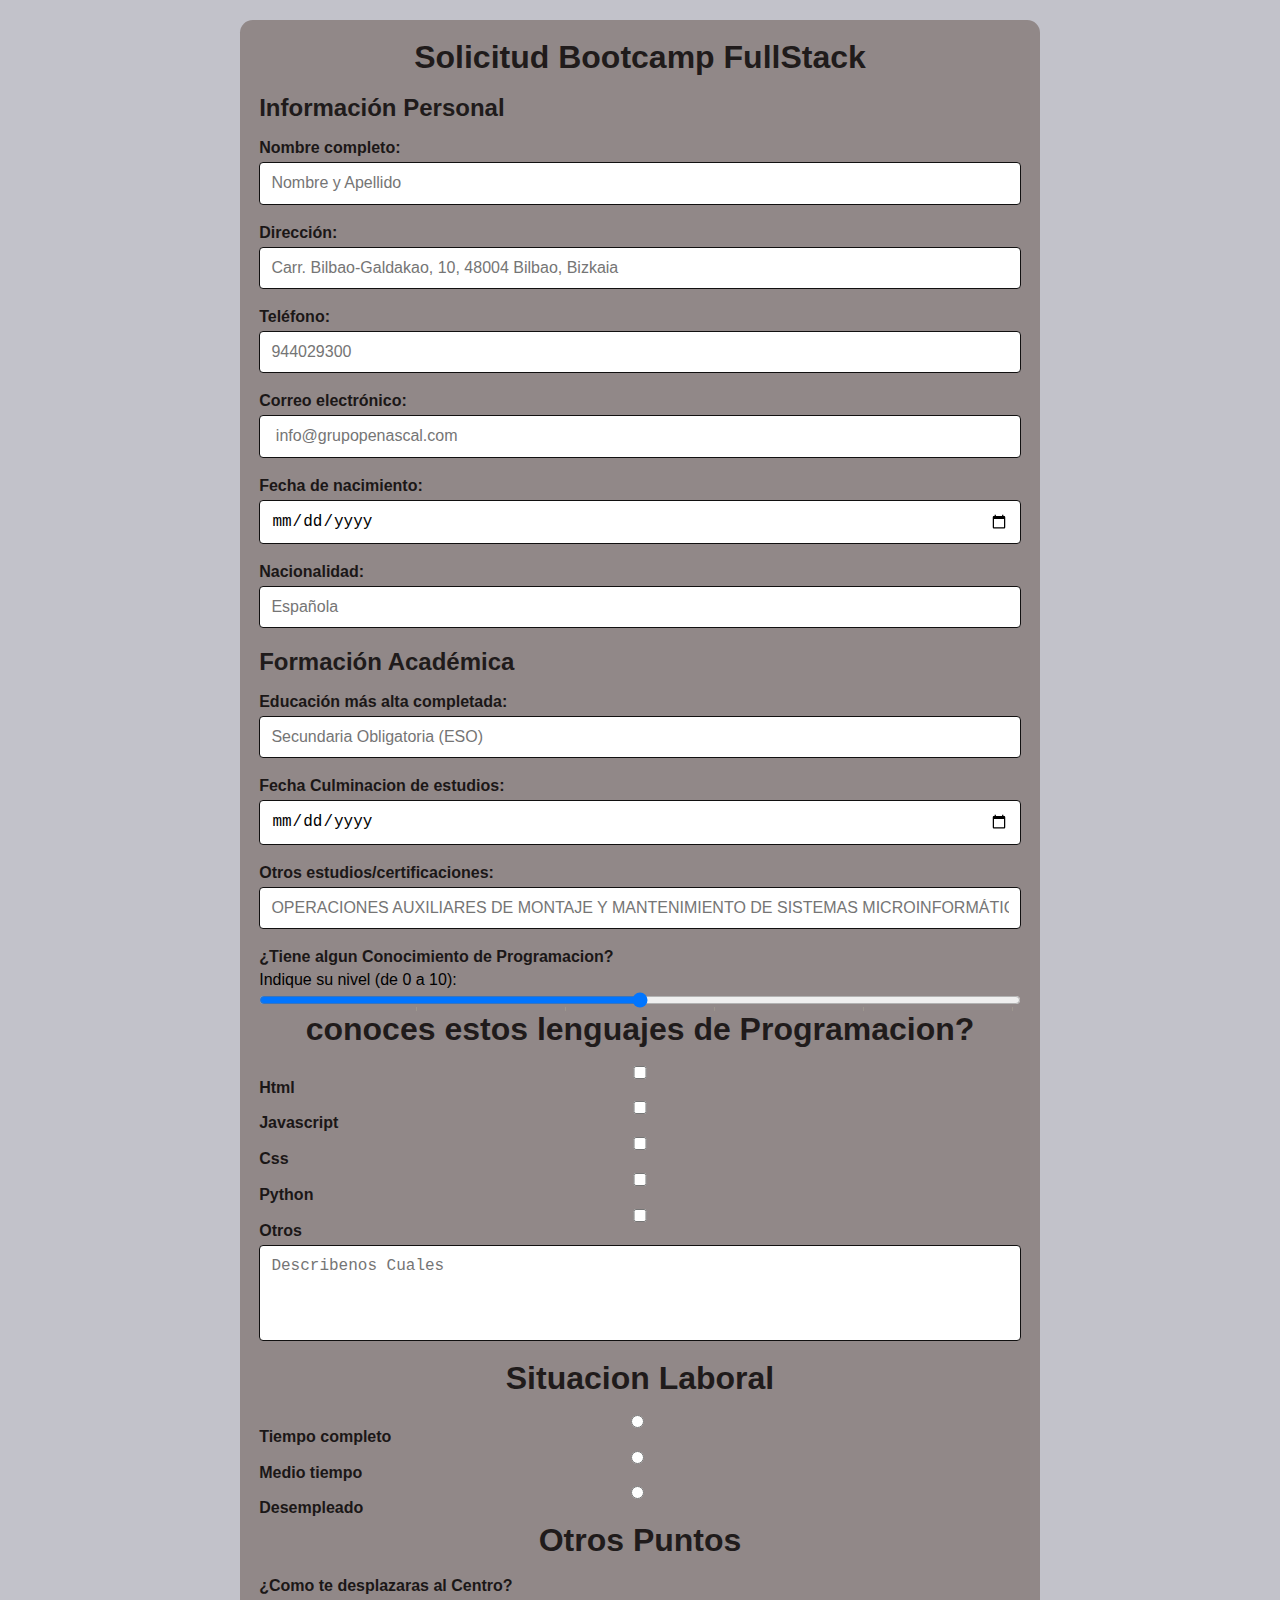
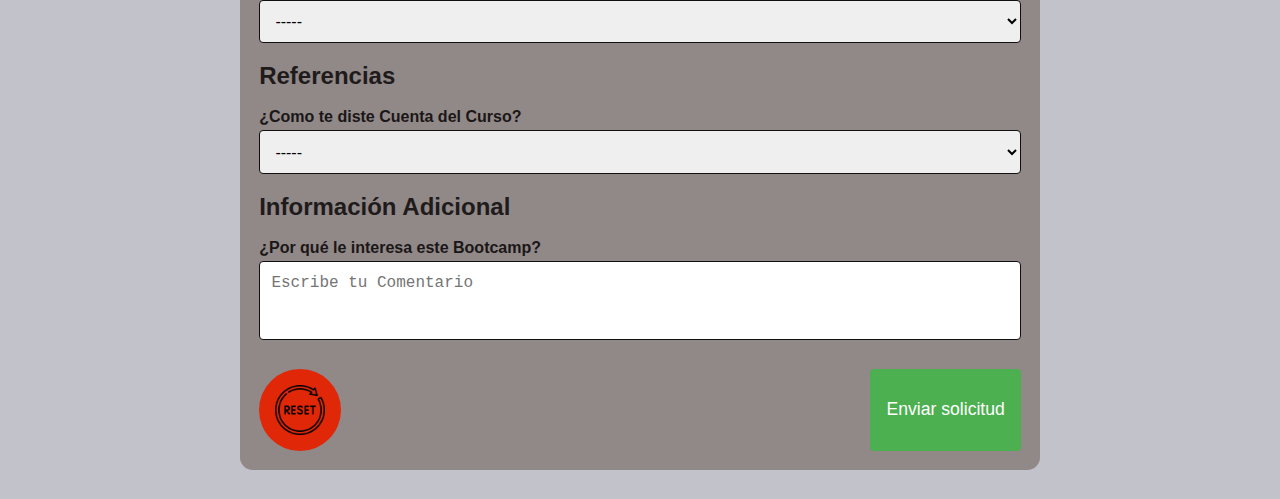
==== Codigo/formulario/form.html @ 09760442 "finalizado" ====
<!DOCTYPE html>
<html lang="en">
<head>
    <meta charset="UTF-8">
    <meta name="viewport" content="width=device-width, initial-scale=1.0">
   <link rel="stylesheet" href="styleformulario.css">

</head>
<body>

   <!--Contenedor de Formulario -->
    <div class="container">

        <!-- INFORMACION PERSONAL -->
        <h1>Solicitud Bootcamp FullStack</h1>
        <form action="formulario.php" method="get">
            <h2>Información Personal</h2>
            <label for="nombre">Nombre completo:</label>
            <input type="text" id="nombre" name="nombre" required placeholder="Nombre y Apellido">

            <label for="direccion">Dirección:</label>
            <input type="text" id="direccion" name="direccion" required placeholder="Carr. Bilbao-Galdakao, 10, 48004 Bilbao, Bizkaia">

            <label for="telefono">Teléfono:</label>
            <input type="number" id="telefono" name="telefono" required placeholder="944029300">

            <label for="email">Correo electrónico:</label>
            <input type="email" id="email" name="email" required placeholder=" info@grupopenascal.com">

            <label for="nacimiento">Fecha de nacimiento:</label>
            <input type="date" id="nacimiento" name="nacimiento" required>

            <label for="nacionalidad">Nacionalidad:</label>
            <input type="text" id="nacionalidad" name="nacionalidad" required placeholder="Española">

            <!-- ESTUDIOS ACADEMICOS -->
            <h2>Formación Académica</h2>
            <label for="educacion">Educación más alta completada:</label>
            <input type="text" id="educacion" name="educacion" required placeholder="Secundaria Obligatoria (ESO)">

            <label for="fin estudios">Fecha Culminacion de estudios:</label>
            <input type="date" id="fin estudios" name="fin estudios" required>

            <label for="certificaciones">Otros estudios/certificaciones:</label>
            <input type="text" id="certificationes" name="certificationes" placeholder="OPERACIONES AUXILIARES DE MONTAJE Y MANTENIMIENTO DE SISTEMAS MICROINFORMÁTICOS">

        <!-- estilo Rango -->
            <label for="disability">¿Tiene algun Conocimiento de Programacion?</label>
            Indique su nivel (de 0 a 10):
           <input type="range" name="rango"min="0" max="10" list="lista-rango">
           <datalist id="lista-rango">
            <option value="2">
            <option value="4">
            <option value="6">
            <option value="8">
           <option value="10"></option>
           </datalist>
        <!-- CHECKBOX -->
           <h1>conoces estos lenguajes de Programacion?</h1>
            <input type="checkbox" id="html" name="programacion" value="html" required>
            <label for="html">Html</label>
            <input type="checkbox" id="javascript" name="programacion" value="javascript">
            <label for="javascript">Javascript</label>
            <input type="checkbox" id="css" name="programacion" value="css">
            <label for="css">Css</label>
            <input type="checkbox" id="python" name="programacion" value="python">
            <label for="python">Python</label>
            <input type="checkbox" id="otros" name="programacion" value="otros">
            <label for="otro">Otros</label>
            <textarea id="motivation" name="motivation" rows="4" required placeholder="Describenos Cuales"></textarea>
          

        
        <!-- Situacion Laboral -->
         <!-- Radio -->
            <h1>Situacion Laboral</h1>
            <input type="radio" id="full-time" name="situacion Laboral" value="tiempo completo" required>
            <label for="tiempo completo">Tiempo completo</label>
            <input type="radio" id="tiempo medio" name="situacion Laboral" value="tiempo medio">
            <label for="tiempo medio">Medio tiempo</label>
            <input type="radio" id="temporal" name="situacion Laboral" value="temporal">
            <label for="temporal">Desempleado</label>

            <!-- Transporte -->
            <h1>Otros Puntos</h1>
            <label for="relocation">¿Como te desplazaras al Centro?</label>
            <select id="relocation" name="relocation">
                <option value="?">-----</option>
                <option value="no">Transporte Publico</option>
                <option value="yes">Transporte Personal</option>
            </select>

            <!-- REFERENCIAS PERSONALES -->
            <h2>Referencias</h2>       
            <label for="relocation">¿Como te diste Cuenta del Curso?</label>
            <select id="relocation" name="relocation" required>
                <option>-----</option>
                <option>Amigo</option>
                <option>Lanbide</option>
                <option>redes Sociales</option>
                <option>Otros</option>
            </select>
            <!-- Informacion adicional -->
            <h2>Información Adicional</h2>
            <label for="motivation">¿Por qué le interesa este Bootcamp?</label>
            <textarea id="motivation" name="motivation" rows="3" required placeholder="Escribe tu Comentario"></textarea>

             <!-- Botones de Enviar y Restablecer -->

             <div class="buttons">
                <button type="reset">
                    <img src="/videoyaudio/Reset.png" alt="Reset" width="50" height="50" style="vertical-align: middle">
                </button>
                <!-- <input type="reset" value="Restablecer"> -->
            
                <input type="submit" value="Enviar solicitud">
             </div>          
        </form>
        <!-- Fin del contenedor -->
    </div>
</body>
</html>
---- Codigo/formulario/styleformulario.css ----
/* Estilos responsivos para pantallas pequeñas */
@media (max-width: 50rem) {
    .container {
        padding: 1rem;
    }
    input[type="text"],
    input[type="email"],
    input[type="tel"],
    input[type="date"],
    textarea,
    select {
        font-size: 0.9rem;
    }

    input[type="submit"] {
        font-size: 1rem;
    }
}
/* Reinicia el estilo de todos los elementos */
* {
    box-sizing: border-box;
    margin: 0;
    padding: 0;
}
/* Estilo del cuerpo del documento */
body {
    font-family: Arial, sans-serif;
    background-color: #c2c2ca;
    padding: 1.25rem;
}

/* Contenedor principal del formulario */
.container {
    max-width: 50rem;
    margin: auto;
    background-color: rgb(145, 136, 136);
    padding: 1.2rem;
    border-radius: 0.8rem;
}
/* Estilos de los títulos */
h1, h2 {
    color: rgb(32, 27, 27);
    margin-bottom: 1.1rem;
}
h1 {text-align: center;}

/* Estilo general del formulario */
form {
    display: flex;
    flex-direction: column;
}
/* Estilo para las etiquetas de los campos */
label {
    margin-bottom: 0.3rem;
    font-weight: bold;
    color: #1b1717;
}
/* Estilo de los campos de texto, email, teléfono, select y textarea */
input[type="text"],
input[type="email"],
input[type="tel"],
input[type="date"],
input[type="number"],
textarea,
select {
    padding: 0.7rem;
    margin-bottom: 1.2rem;
    border: 0.03rem solid #111010;
    border-radius: 0.25rem;
    width: 100%;
    font-size: 1rem;
}
/* Estilo de los radio buttons */
input[type="radio"] {
    margin-right: 0.3rem;
}
/* Desactiva el cambio de tamaño del área de texto */
textarea {
    resize: none;
}
/* Estilo del contenedor de los botones */
.buttons {
    display: flex;
    justify-content: space-between;
}

/* Estilo de los botones de enviar y restablecer */
input[type="submit"],
button[type="reset"] {
    padding: 1rem 1rem;
    background-color: #4CAF50;
    color: white;
    border: none;
    border-radius: 0.25rem;
    cursor: pointer;
    font-size: 1.1rem;
    margin-top: 0.6rem;
}

/* Estilo para el botón de restablecer */
button[type="reset"] {background-image: url(/videoyaudio/Reset.png);
      background-color:#e02707; 
    border-radius: 4rem;  
}

/* Efecto hover para el botón de enviar */
input[type="submit"]:hover {
    background-color: #45a049;
}

/* Efecto hover para el botón de restablecer */
button[type="reset"]:hover {
    background-color: white; 
}
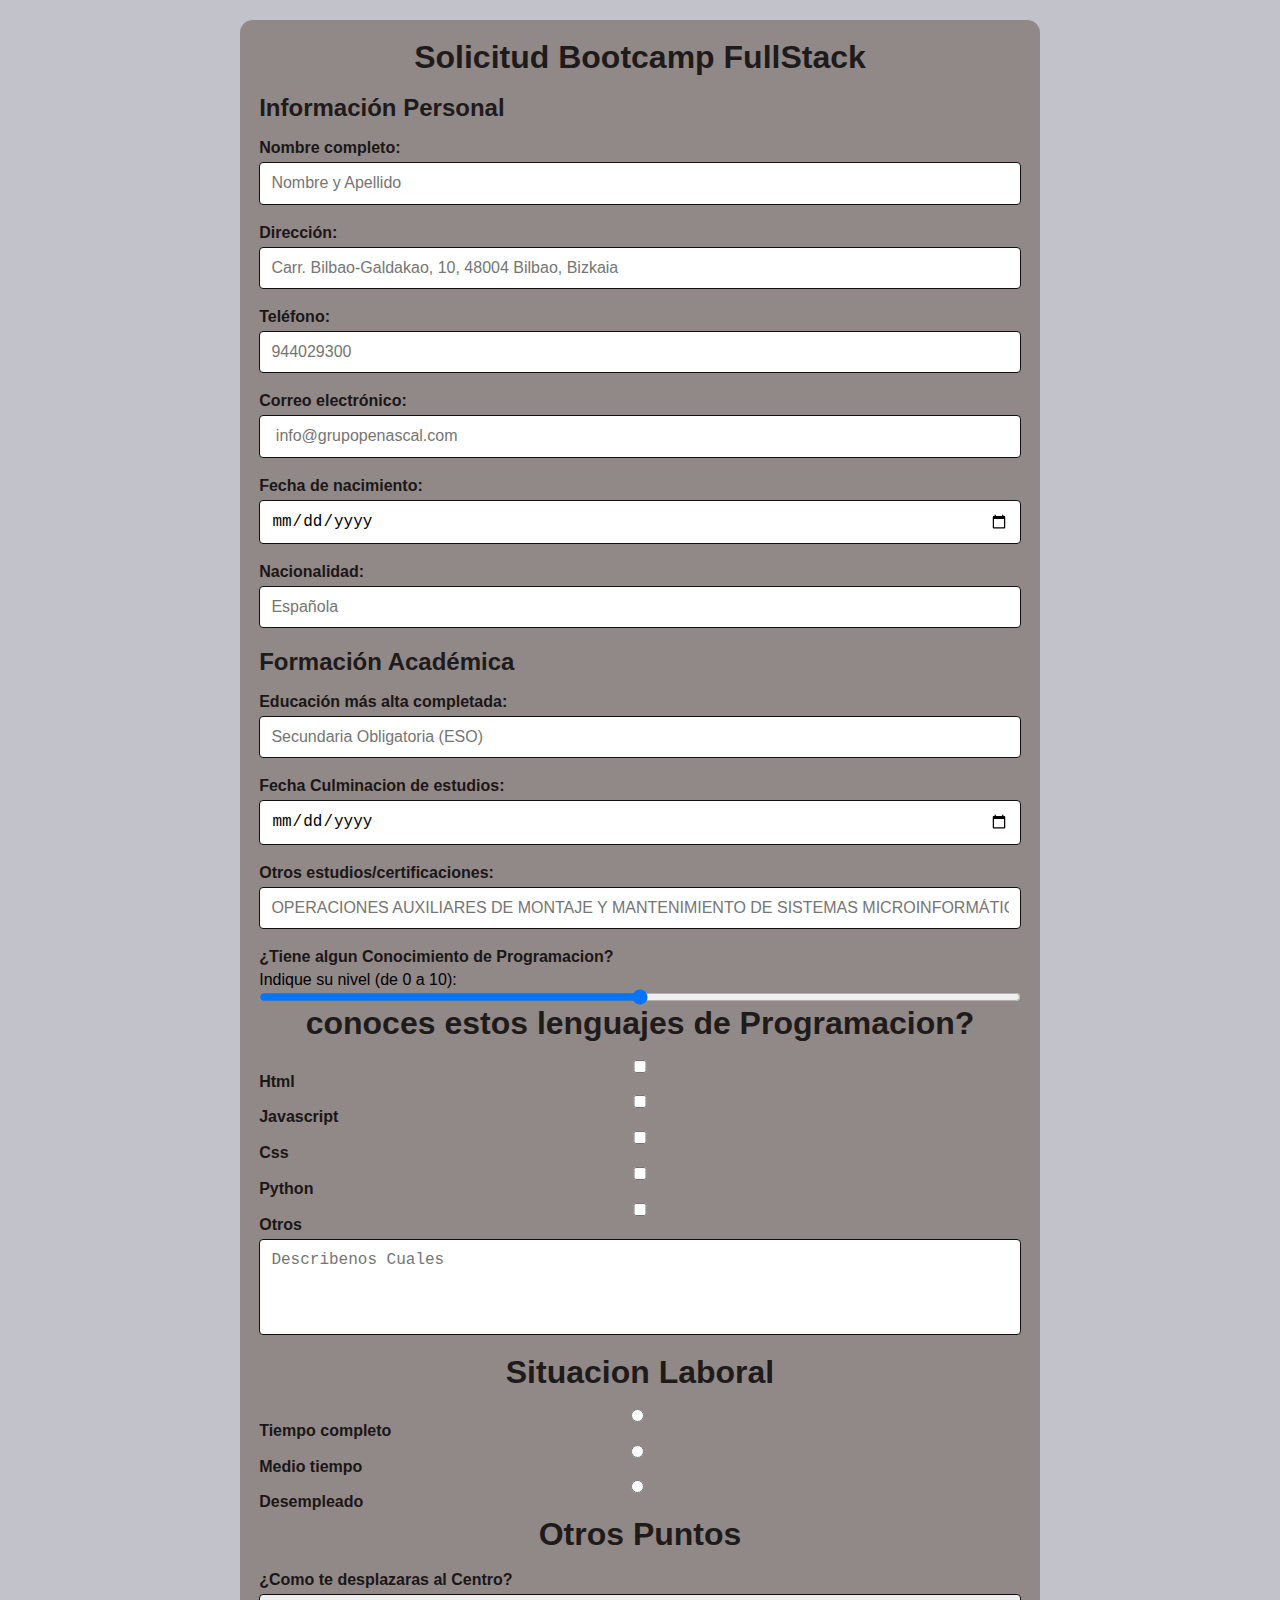
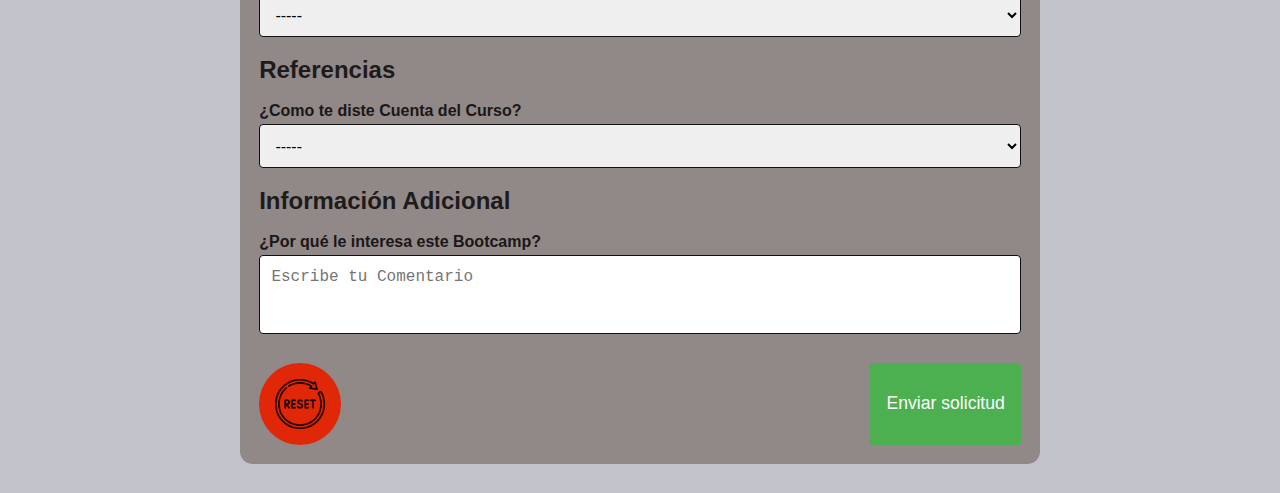
==== commit 318354e7: "finalizado" ====
--- a/Codigo/formulario/form.html
+++ b/Codigo/formulario/form.html
@@ -48,13 +48,7 @@
             <label for="disability">¿Tiene algun Conocimiento de Programacion?</label>
             Indique su nivel (de 0 a 10):
            <input type="range" name="rango"min="0" max="10" list="lista-rango">
-           <datalist id="lista-rango">
-            <option value="2">
-            <option value="4">
-            <option value="6">
-            <option value="8">
-           <option value="10"></option>
-           </datalist>
+           
         <!-- CHECKBOX -->
            <h1>conoces estos lenguajes de Programacion?</h1>
             <input type="checkbox" id="html" name="programacion" value="html" required>
@@ -67,7 +61,7 @@
             <label for="python">Python</label>
             <input type="checkbox" id="otros" name="programacion" value="otros">
             <label for="otro">Otros</label>
-            <textarea id="motivation" name="motivation" rows="4" required placeholder="Describenos Cuales"></textarea>
+            <textarea id="motivation" name="motivation" rows="4"  placeholder="Describenos Cuales"></textarea>
           
 
         
